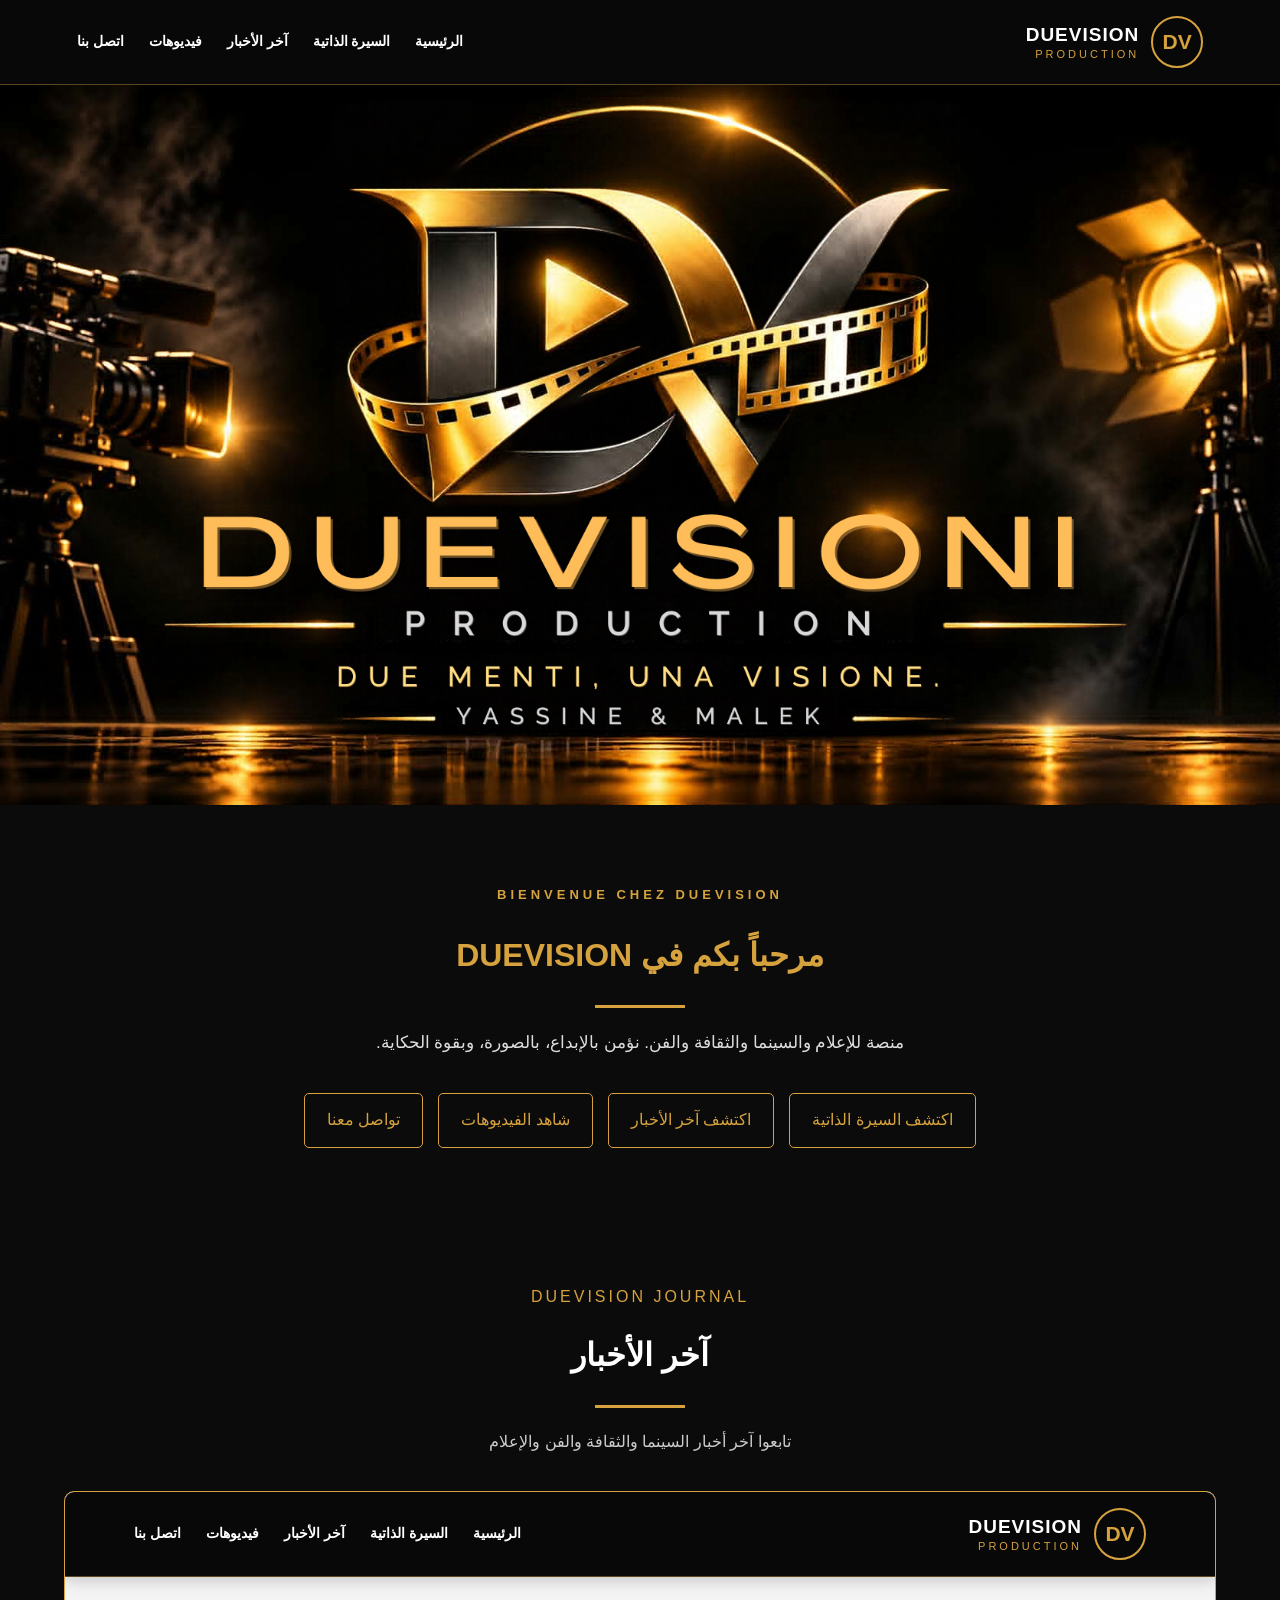
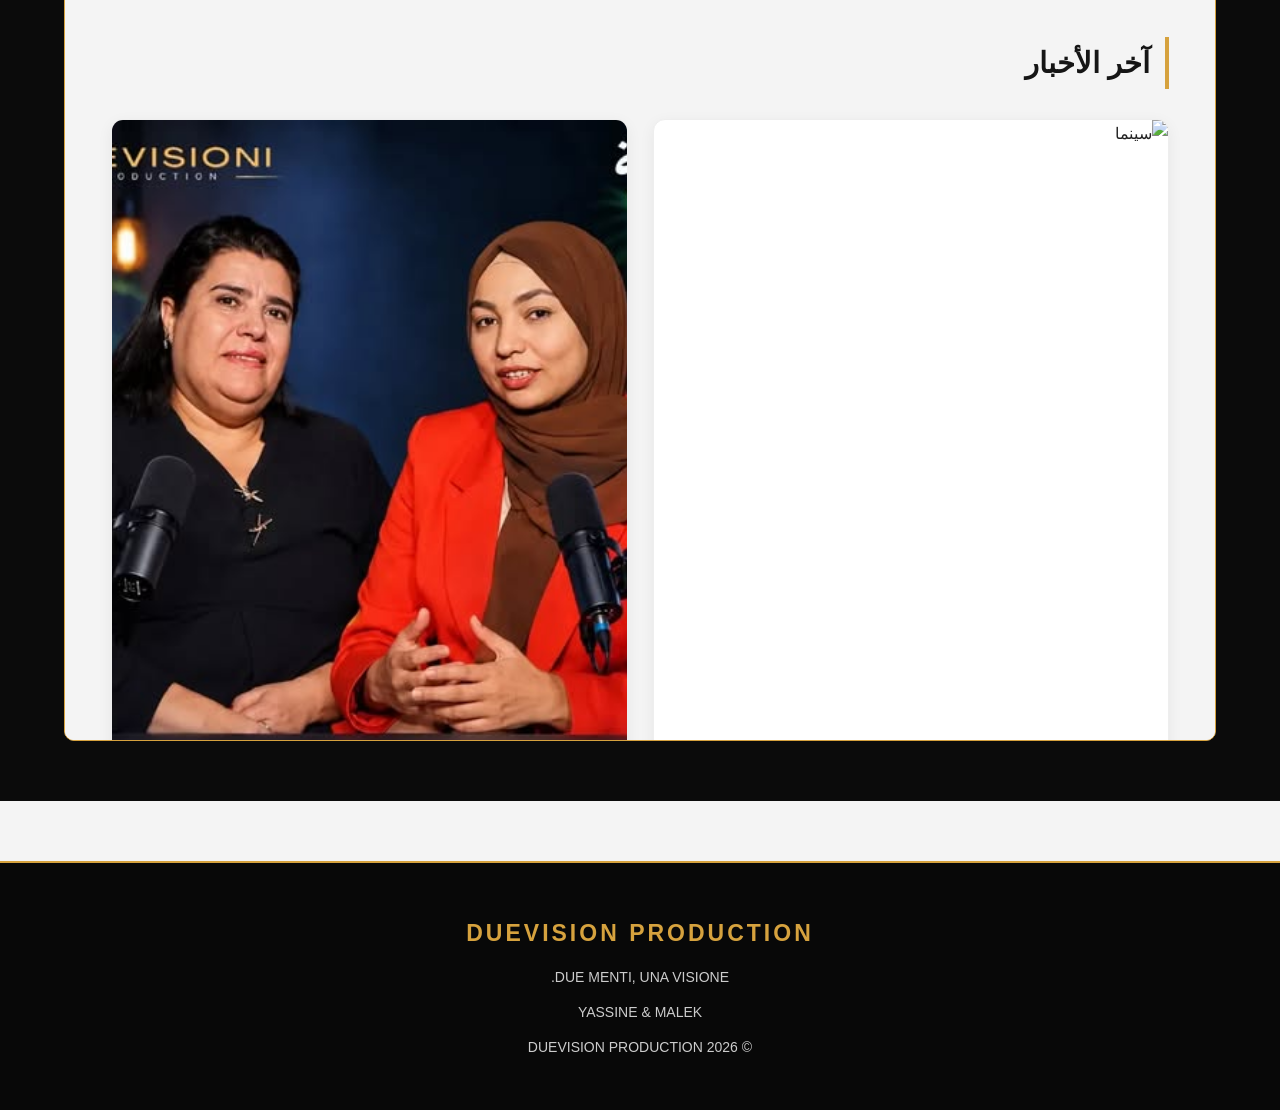
==== index.html @ 3718dbd9 "Add files via upload" ====
<!DOCTYPE html>
<html lang="en">
<head>
  <meta charset="UTF-8">
  <meta name="viewport" content="width=device-width, initial-scale=1.0">
  <title>DUEVISION PRODUCTION</title>
  <link rel="stylesheet" href="style.css">
  <link rel="icon" type="image/png" href="Sans titre.png">
</head>
<body>
  
</body>
</html>
<body>

<header class="topbar">
  <a class="brand" href="index.html">
    <span class="brand-mark">DV</span>
    <span class="brand-copy">
      <strong>DUEVISION</strong>
      <small>PRODUCTION</small>
    </span>
  </a>
  <nav class="nav" id="mainNav">
    <a href="index.html">الرئيسية</a>
    <a href="bio.html">السيرة الذاتية</a>
    <a href="news.html">آخر الأخبار</a>
    <a href="videos.html">فيديوهات</a>
    <a href="contact.html">اتصل بنا</a>
  </nav>
  <button class="menu-toggle" id="menuToggle">☰</button>
</header>


<!-- HERO PRINCIPAL -->
<section class="hero" id="home">

  <img
    src="duevision-logo.png.png"
    alt="DUEVISION PRODUCTION"
    class="hero-logo-image"
  >

</section>

<!-- WELCOME -->
<section class="welcome-section">

  <div class="welcome-content">

    <span class="welcome-label">BIENVENUE CHEZ DUEVISION</span>

    <h2>مرحباً بكم في DUEVISION</h2>

    <div class="gold-line"></div>

    <p>
      منصة للإعلام والسينما والثقافة والفن.
      نؤمن بالإبداع، بالصورة، وبقوة الحكاية.
    </p>

    <div class="welcome-buttons">

      <a href="bio.html">اكتشف السيرة الذاتية</a>

      <a href="news.html">اكتشف آخر الأخبار</a>

      <a href="videos.html">شاهد الفيديوهات</a>

      <a href="contact.html">تواصل معنا</a>

    </div>

  </div>

</section>

<!-- NEWS IFRAME -->
<section class="news-frame-section" id="news">

    <div class="news-frame-heading">
        <span>DUEVISION JOURNAL</span>
        <h2>آخر الأخبار</h2>
        <div class="gold-line"></div>
        <p>تابعوا آخر أخبار السينما والثقافة والفن والإعلام</p>
    </div>

    <iframe
        src="news.html"
        class="news-iframe"
        title="آخر أخبار DUEVISION"
        loading="lazy">
    </iframe>

</section>


<footer class="footer">
  <strong>DUEVISION PRODUCTION</strong>
  <p>DUE MENTI, UNA VISIONE.</p>
  <p>YASSINE &amp; MALEK</p>
  <p>© 2026 DUEVISION PRODUCTION</p>
</footer>

<script>
const menuToggle = document.getElementById('menuToggle');
const mainNav = document.getElementById('mainNav');

menuToggle.addEventListener('click', () => {
  mainNav.classList.toggle('open');
});
</script>

</body>
</html>
---- style.css ----
/* =====================================
   DUEVISION PRODUCTION
   PREMIUM MAIN STYLE
   BLACK & GOLD EDITION
===================================== */

/* RESET */
* {
  margin: 0;
  padding: 0;
  box-sizing: border-box;
}

html {
  scroll-behavior: smooth;
}

:root {
  --gold: #d6a23e;
  --gold-light: #ffc65c;
  --gold-dark: #ad7925;
  --black: #080808;
  --dark: #141414;
  --white: #ffffff;
  --gray: #777777;
  --light: #f4f4f4;
}

body {
  font-family: Arial, Tahoma, sans-serif;
  direction: rtl;
  background: var(--light);
  color: #222;
  line-height: 1.8;
}

/* =====================================
   HEADER
===================================== */

.topbar {
  width: 100%;
  min-height: 85px;
  padding: 12px 6%;
  background: var(--black);
  border-bottom: 1px solid rgba(214,162,62,.4);
  display: flex;
  align-items: center;
  justify-content: space-between;
  gap: 20px;
  position: sticky;
  top: 0;
  z-index: 1000;
  box-shadow: 0 3px 15px rgba(0,0,0,.2);
}

/* LOGO */

.brand,
.logo {
  display: flex;
  align-items: center;
  gap: 12px;
  text-decoration: none;
  color: var(--white);
}

.logo img {
  height: 65px;
  width: auto;
  object-fit: contain;
  display: block;
}

.brand-mark {
  width: 52px;
  height: 52px;
  border: 2px solid var(--gold);
  border-radius: 50%;
  display: flex;
  align-items: center;
  justify-content: center;
  color: var(--gold);
  font-size: 21px;
  font-weight: bold;
  flex-shrink: 0;
}

.brand-copy {
  display: flex;
  flex-direction: column;
  line-height: 1.3;
}

.brand-copy strong {
  font-size: 19px;
  letter-spacing: 1px;
  color: white;
}

.brand-copy small {
  color: var(--gold);
  font-size: 11px;
  letter-spacing: 3px;
}

/* NAVIGATION */

.nav {
  display: flex;
  align-items: center;
  gap: 25px;
}

.nav a {
  color: white;
  text-decoration: none;
  font-size: 14px;
  font-weight: 600;
  transition: .3s;
}

.nav a:hover {
  color: var(--gold-light);
}

/* MENU BUTTON */

.menu-toggle {
  display: none;
  background: transparent;
  color: var(--gold);
  border: 1px solid var(--gold);
  padding: 7px 12px;
  font-size: 24px;
  cursor: pointer;
  border-radius: 5px;
}

/* =====================================
   SEARCH
===================================== */

.search-box {
  padding: 15px 6%;
  background: #eeeeee;
  text-align: center;
}

.search-box input {
  width: 100%;
  max-width: 450px;
  padding: 12px 18px;
  border: 1px solid #ddd;
  border-radius: 25px;
  outline: none;
  font-family: inherit;
}

.search-box input:focus {
  border-color: var(--gold);
}

/* =====================================
   HERO
===================================== */

.hero {
  background: #000;
  padding: 0;
  min-height: auto;
  display: block;
  overflow: hidden;
  text-align: center;
}

.hero-logo-image {
  display: block;
  width: 100%;
  max-height: 750px;
  object-fit: contain;
  object-position: center;
  margin: auto;
}

/* HERO TEXT */

.hero-inner {
  max-width: 900px;
  margin: auto;
  padding: 50px 20px;
  color: white;
}

.hero h1 {
  font-size: 42px;
  letter-spacing: 3px;
  margin-bottom: 15px;
}

.hero p {
  color: #ddd;
  font-size: 17px;
  letter-spacing: 2px;
}

.hero-dv {
  width: 110px;
  height: 110px;
  border: 3px solid var(--gold);
  border-radius: 50%;
  display: inline-flex;
  align-items: center;
  justify-content: center;
  color: var(--gold);
  font-size: 43px;
  font-weight: bold;
}

.tagline {
  color: var(--gold);
  font-size: 21px;
  font-weight: bold;
  margin-top: 20px;
}

.hero-credit {
  margin-top: 15px;
}

/* =====================================
   WELCOME SECTION
===================================== */

.welcome-section {
  background: #0b0b0b;
  color: white;
  padding: 75px 20px;
  text-align: center;
}

.welcome-content {
  max-width: 900px;
  margin: auto;
}

.welcome-label {
  color: var(--gold);
  font-size: 13px;
  letter-spacing: 4px;
  font-weight: bold;
}

.welcome-section h2 {
  font-size: 32px;
  margin: 18px 0;
  color: var(--gold);
}

.gold-line {
  width: 90px;
  height: 3px;
  background: var(--gold);
  margin: 20px auto;
}

.welcome-section p {
  color: #ddd;
  font-size: 17px;
  margin-bottom: 35px;
}

.welcome-buttons {
  display: flex;
  justify-content: center;
  flex-wrap: wrap;
  gap: 15px;
}

.welcome-buttons a {
  display: inline-block;
  padding: 12px 22px;
  border: 1px solid var(--gold);
  border-radius: 5px;
  text-decoration: none;
  color: var(--gold);
  transition: .3s;
}

.welcome-buttons a:hover {
  background: var(--gold);
  color: #000;
}

/* =====================================
   MAIN CONTENT
===================================== */

.container {
  width: 92%;
  max-width: 1250px;
  margin: 60px auto;
}

.layout {
  display: grid;
  grid-template-columns: 2fr 1fr;
  gap: 30px;
}

/* SECTION TITLES */

.section-title {
  font-size: 29px;
  color: #151515;
  margin-bottom: 30px;
  padding-right: 15px;
  border-right: 4px solid var(--gold);
}

/* =====================================
   NEWS
===================================== */

.news-grid {
  display: grid;
  grid-template-columns: repeat(2, 1fr);
  gap: 25px;
}

.news-card {
  background: white;
  border: 1px solid #eee;
  border-radius: 12px;
  overflow: hidden;
  box-shadow: 0 4px 15px rgba(0,0,0,.06);
  transition: .35s;
}

.news-card:hover {
  transform: translateY(-7px);
  box-shadow: 0 12px 30px rgba(0,0,0,.13);
}

/* NEWS IMAGES */

.news-card img {
  width: 100%;
  aspect-ratio: 9 / 16;
  height: auto;
  object-fit: cover;
  display: block;
}

/* NEWS VIDEOS */

.news-card video {
  width: 100%;
  aspect-ratio: 16 / 9;
  height: auto;
  display: block;
  object-fit: contain;
  background: #000;
}

/* NEWS CONTENT */

.news-content {
  padding: 20px;
}

.category {
  color: var(--gold-dark);
  font-size: 13px;
  font-weight: bold;
}

.news-content h3 {
  font-size: 19px;
  margin: 10px 0;
  line-height: 1.6;
}

.news-content p {
  color: var(--gray);
  font-size: 14px;
}

.read-more {
  display: inline-block;
  margin-top: 15px;
  color: var(--gold-dark);
  text-decoration: none;
  font-weight: bold;
}

.read-more:hover {
  color: var(--black);
}

/* =====================================
   SIDEBAR
===================================== */

.side {
  display: flex;
  flex-direction: column;
  gap: 25px;
}

.panel {
  background: white;
  padding: 25px;
  border-radius: 12px;
  border-top: 3px solid var(--gold);
  box-shadow: 0 4px 15px rgba(0,0,0,.06);
}

.panel h2 {
  font-size: 21px;
  margin-bottom: 20px;
  border-bottom: 2px solid var(--gold);
  padding-bottom: 10px;
  color: #151515;
}

.bio-photo {
  width: 100%;
  max-width: 250px;
  height: 250px;
  object-fit: cover;
  border-radius: 10px;
  display: block;
  margin: 0 auto 20px;
}

/* QUICK LINKS */

.quick-links {
  display: flex;
  flex-direction: column;
  gap: 12px;
}

.quick-links a {
  text-decoration: none;
  color: #333;
  padding: 9px;
  border-bottom: 1px solid #eee;
  transition: .3s;
}

.quick-links a:hover {
  color: var(--gold-dark);
  padding-right: 15px;
}

/* CATEGORIES */

.categories {
  display: flex;
  flex-wrap: wrap;
  gap: 10px;
}

.categories a {
  background: var(--black);
  color: var(--gold);
  padding: 7px 12px;
  text-decoration: none;
  font-size: 12px;
  border-radius: 5px;
  transition: .3s;
}

.categories a:hover {
  background: var(--gold);
  color: white;
}

/* SOCIALS */

.socials {
  display: flex;
  justify-content: center;
  gap: 12px;
  margin-top: 20px;
}

.socials a {
  width: 38px;
  height: 38px;
  background: var(--black);
  color: var(--gold);
  display: flex;
  align-items: center;
  justify-content: center;
  border-radius: 50%;
  text-decoration: none;
  font-weight: bold;
  transition: .3s;
}

.socials a:hover {
  background: var(--gold);
  color: black;
}

/* =====================================
   CONTACT FORM
===================================== */

.contact-section {
  max-width: 850px;
  margin: 60px auto;
  padding: 40px;
  background: white;
  border-radius: 15px;
  border-top: 4px solid var(--gold);
  box-shadow: 0 5px 30px rgba(0,0,0,.08);
}

.contact-intro {
  text-align: center;
  color: var(--gray);
  margin-bottom: 35px;
}

.contact-form {
  display: grid;
  grid-template-columns: 1fr 1fr;
  gap: 22px;
}

.form-group {
  display: flex;
  flex-direction: column;
  gap: 9px;
}

.form-group.full {
  grid-column: 1 / -1;
}

.form-group label {
  font-weight: bold;
  color: #333;
}

.form-group input,
.form-group select,
.form-group textarea {
  width: 100%;
  padding: 14px;
  border: 1px solid #ddd;
  border-radius: 8px;
  font-family: inherit;
  font-size: 15px;
  outline: none;
  background: #fafafa;
}

.form-group input:focus,
.form-group select:focus,
.form-group textarea:focus {
  border-color: var(--gold);
  background: white;
}

.form-group textarea {
  min-height: 160px;
  resize: vertical;
}

.submit-btn {
  grid-column: 1 / -1;
  padding: 16px;
  border: none;
  border-radius: 8px;
  background: var(--gold);
  color: white;
  font-size: 17px;
  font-weight: bold;
  cursor: pointer;
  transition: .3s;
}

.submit-btn:hover {
  background: var(--gold-dark);
  transform: translateY(-2px);
}

.contact-info {
  text-align: center;
  margin-top: 35px;
  padding-top: 25px;
  border-top: 1px solid #eee;
}

.contact-info a {
  color: var(--gold-dark);
  text-decoration: none;
  font-weight: bold;
}

.contact-socials {
  text-align: center;
  margin-top: 20px;
}

.contact-socials a {
  display: inline-block;
  margin: 8px;
  padding: 10px 15px;
  color: white;
  background: var(--black);
  border-radius: 6px;
  text-decoration: none;
  transition: .3s;
}

.contact-socials a:hover {
  background: var(--gold);
  color: black;
}

/* =====================================
   FOOTER
===================================== */

.footer {
  background: var(--black);
  color: white;
  text-align: center;
  padding: 50px 20px;
  margin-top: 60px;
  border-top: 2px solid var(--gold);
}

.footer strong {
  color: var(--gold);
  font-size: 23px;
  letter-spacing: 3px;
}

.footer p {
  margin-top: 10px;
  color: #ccc;
  font-size: 14px;
}

/* =====================================
   RESPONSIVE TABLET
===================================== */

@media (max-width: 900px) {
  .layout {
    grid-template-columns: 1fr;
  }

  .nav {
    gap: 12px;
  }

  .hero h1 {
    font-size: 32px;
  }
}

/* =====================================
   RESPONSIVE MOBILE
===================================== */

@media (max-width: 700px) {

  .topbar {
    min-height: 75px;
    padding: 10px 4%;
  }

  .logo img {
    height: 48px;
  }

  .menu-toggle {
    display: block;
  }

  .nav {
    display: none;
    position: absolute;
    top: 75px;
    right: 0;
    width: 100%;
    background: var(--black);
    flex-direction: column;
    align-items: stretch;
    padding: 20px;
    gap: 15px;
  }

  .nav.open {
    display: flex;
  }

  .nav a {
    padding: 10px;
    border-bottom: 1px solid #333;
  }

  .hero-logo-image {
    width: 100%;
    height: auto;
    max-height: none;
  }

  .hero h1 {
    font-size: 25px;
  }

  .hero p {
    font-size: 13px;
  }

  .hero-dv {
    width: 85px;
    height: 85px;
    font-size: 33px;
  }

  .welcome-section {
    padding: 50px 18px;
  }

  .welcome-section h2 {
    font-size: 24px;
  }

  .welcome-buttons {
    flex-direction: column;
  }

  .welcome-buttons a {
    width: 100%;
  }

  .container {
    width: 94%;
    margin: 35px auto;
  }

  .news-grid {
    grid-template-columns: 1fr;
  }

  .contact-section {
    margin: 25px auto;
    padding: 22px;
  }

  .contact-form {
    grid-template-columns: 1fr;
  }

  .form-group.full,
  .submit-btn {
    grid-column: 1;
  }

  .section-title {
    font-size: 24px;
  }
}

/* =====================================
   END - DUEVISION PRODUCTION
===================================== */

/* NEWS IFRAME */

.news-frame-section {
    background: #0b0b0b;
    padding: 60px 5%;
    text-align: center;
}

.news-frame-heading {
    margin-bottom: 35px;
}

.news-frame-heading span {
    color: #d6a23e;
    letter-spacing: 3px;
}

.news-frame-heading h2 {
    color: white;
    font-size: 32px;
    margin: 15px 0;
}

.news-frame-heading p {
    color: #ccc;
}

.news-iframe {
    display: block;
    width: 100%;
    max-width: 1400px;
    height: 850px;
    margin: auto;
    border: 1px solid #d6a23e;
    border-radius: 10px;
    background: white;
}

@media(max-width: 700px) {
    .news-iframe {
        height: 1100px;
    }
}
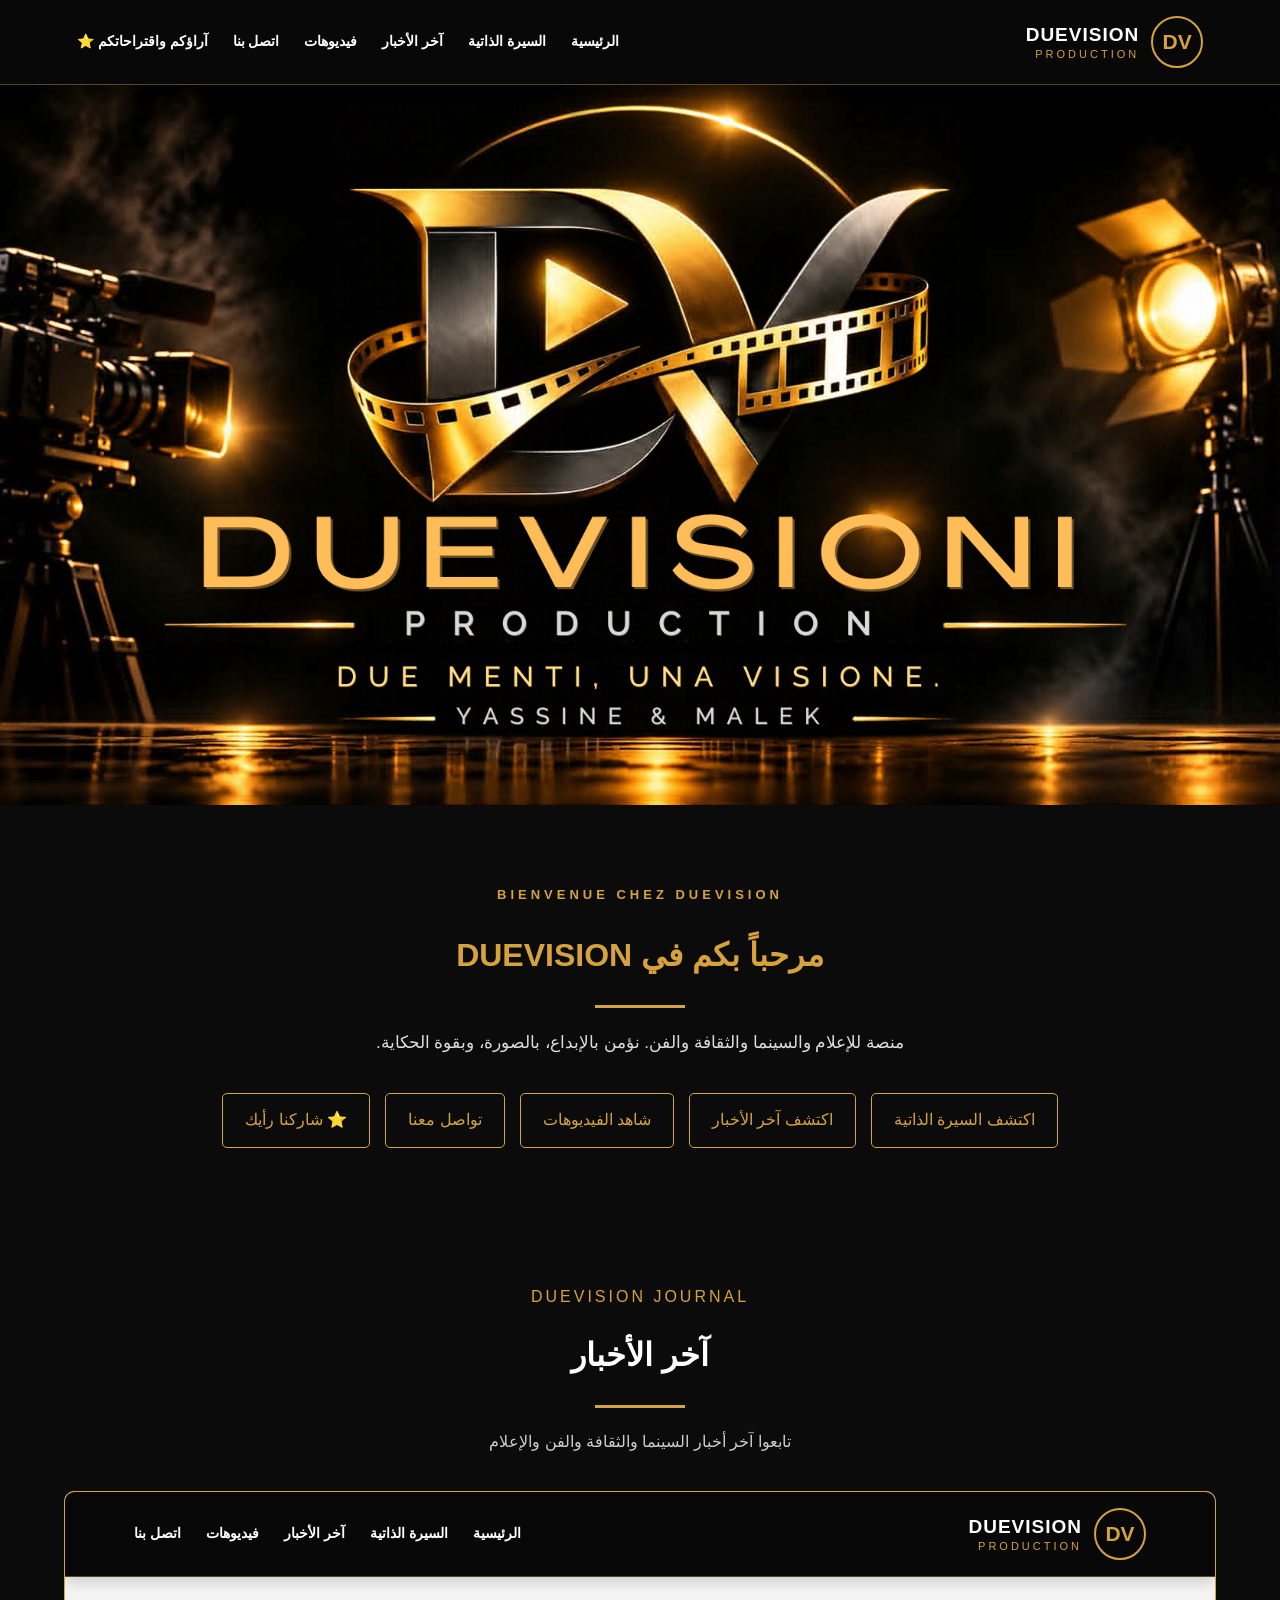
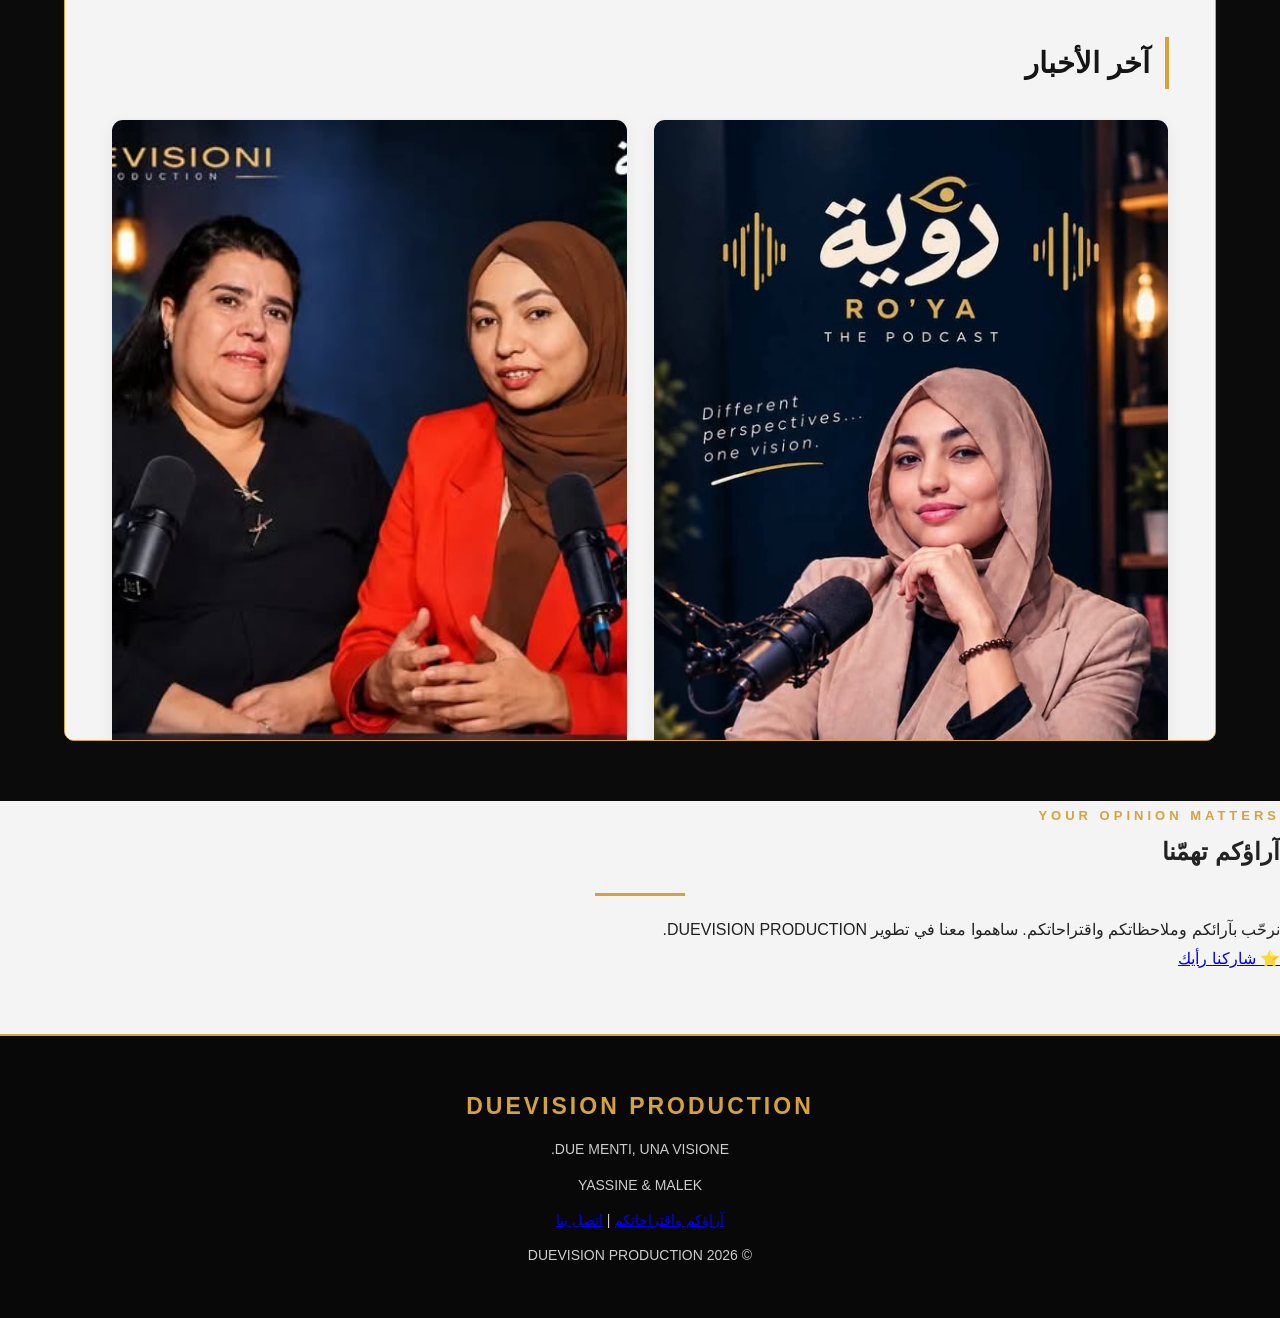
==== commit 09d6989a: "Update index.html" ====
--- a/index.html
+++ b/index.html
@@ -1,34 +1,43 @@
+
 <!DOCTYPE html>
-<html lang="en">
+<html lang="ar" dir="rtl">
 <head>
   <meta charset="UTF-8">
   <meta name="viewport" content="width=device-width, initial-scale=1.0">
+
   <title>DUEVISION PRODUCTION</title>
+
+  <meta name="description" content="DUEVISION PRODUCTION - الإعلام والسينما والثقافة والفن">
+
   <link rel="stylesheet" href="style.css">
   <link rel="icon" type="image/png" href="Sans titre.png">
 </head>
-<body>
-  
-</body>
-</html>
+
 <body>
 
+<!-- HEADER -->
 <header class="topbar">
+
   <a class="brand" href="index.html">
     <span class="brand-mark">DV</span>
+
     <span class="brand-copy">
       <strong>DUEVISION</strong>
       <small>PRODUCTION</small>
     </span>
   </a>
+
   <nav class="nav" id="mainNav">
     <a href="index.html">الرئيسية</a>
     <a href="bio.html">السيرة الذاتية</a>
     <a href="news.html">آخر الأخبار</a>
     <a href="videos.html">فيديوهات</a>
     <a href="contact.html">اتصل بنا</a>
+    <a href="feedback.html">آراؤكم واقتراحاتكم ⭐</a>
   </nav>
+
   <button class="menu-toggle" id="menuToggle">☰</button>
+
 </header>
 
 
@@ -42,6 +51,7 @@
   >
 
 </section>
+
 
 <!-- WELCOME -->
 <section class="welcome-section">
@@ -69,39 +79,86 @@
 
       <a href="contact.html">تواصل معنا</a>
 
+      <a href="feedback.html">⭐ شاركنا رأيك</a>
+
     </div>
 
   </div>
 
 </section>
 
+
 <!-- NEWS IFRAME -->
 <section class="news-frame-section" id="news">
 
-    <div class="news-frame-heading">
-        <span>DUEVISION JOURNAL</span>
-        <h2>آخر الأخبار</h2>
-        <div class="gold-line"></div>
-        <p>تابعوا آخر أخبار السينما والثقافة والفن والإعلام</p>
-    </div>
+  <div class="news-frame-heading">
 
-    <iframe
-        src="news.html"
-        class="news-iframe"
-        title="آخر أخبار DUEVISION"
-        loading="lazy">
-    </iframe>
+    <span>DUEVISION JOURNAL</span>
+
+    <h2>آخر الأخبار</h2>
+
+    <div class="gold-line"></div>
+
+    <p>تابعوا آخر أخبار السينما والثقافة والفن والإعلام</p>
+
+  </div>
+
+  <iframe
+    src="news.html"
+    class="news-iframe"
+    title="آخر أخبار DUEVISION"
+    loading="lazy">
+  </iframe>
 
 </section>
 
 
+<!-- FEEDBACK SECTION -->
+<section class="feedback-home">
+
+  <div class="feedback-home-content">
+
+    <span class="welcome-label">YOUR OPINION MATTERS</span>
+
+    <h2>آراؤكم تهمّنا</h2>
+
+    <div class="gold-line"></div>
+
+    <p>
+      نرحّب بآرائكم وملاحظاتكم واقتراحاتكم.
+      ساهموا معنا في تطوير DUEVISION PRODUCTION.
+    </p>
+
+    <a href="feedback.html" class="feedback-button">
+      ⭐ شاركنا رأيك
+    </a>
+
+  </div>
+
+</section>
+
+
+<!-- FOOTER -->
 <footer class="footer">
+
   <strong>DUEVISION PRODUCTION</strong>
+
   <p>DUE MENTI, UNA VISIONE.</p>
+
   <p>YASSINE &amp; MALEK</p>
+
+  <p>
+    <a href="feedback.html">آراؤكم واقتراحاتكم</a>
+    |
+    <a href="contact.html">اتصل بنا</a>
+  </p>
+
   <p>© 2026 DUEVISION PRODUCTION</p>
+
 </footer>
 
+
+<!-- MOBILE MENU -->
 <script>
 const menuToggle = document.getElementById('menuToggle');
 const mainNav = document.getElementById('mainNav');
--- a/style.css
+++ b/style.css
@@ -121,7 +121,8 @@
   transition: .3s;
 }
 
-.nav a:hover {
+.nav a:hover,
+.nav a.active {
   color: var(--gold-light);
 }
 
@@ -183,8 +184,6 @@
   object-position: center;
   margin: auto;
 }
-
-/* HERO TEXT */
 
 .hero-inner {
   max-width: 900px;
@@ -320,7 +319,7 @@
 }
 
 /* =====================================
-   NEWS
+   NEWS GRID
 ===================================== */
 
 .news-grid {
@@ -353,7 +352,38 @@
   display: block;
 }
 
-/* NEWS VIDEOS */
+/* =====================================
+   VIDEO - VERTICAL 9:16
+   FACEBOOK REELS / TIKTOK STYLE
+===================================== */
+
+.video-wrapper {
+  width: 100%;
+  max-width: 420px;
+  aspect-ratio: 9 / 16;
+  position: relative;
+  overflow: hidden;
+  background: #000;
+  border-radius: 12px 12px 0 0;
+  margin: 0 auto;
+}
+
+.video-wrapper iframe,
+.video-wrapper video {
+  position: absolute;
+  inset: 0;
+  width: 100%;
+  height: 100%;
+  border: none;
+  display: block;
+}
+
+.video-wrapper video {
+  object-fit: contain;
+  background: #000;
+}
+
+/* NORMAL VIDEO */
 
 .news-card video {
   width: 100%;
@@ -364,7 +394,7 @@
   background: #000;
 }
 
-/* NEWS CONTENT */
+/* VIDEO CONTENT */
 
 .news-content {
   padding: 20px;
@@ -626,6 +656,46 @@
 }
 
 /* =====================================
+   NEWS IFRAME
+===================================== */
+
+.news-frame-section {
+  background: #0b0b0b;
+  padding: 60px 5%;
+  text-align: center;
+}
+
+.news-frame-heading {
+  margin-bottom: 35px;
+}
+
+.news-frame-heading span {
+  color: var(--gold);
+  letter-spacing: 3px;
+}
+
+.news-frame-heading h2 {
+  color: white;
+  font-size: 32px;
+  margin: 15px 0;
+}
+
+.news-frame-heading p {
+  color: #ccc;
+}
+
+.news-iframe {
+  display: block;
+  width: 100%;
+  max-width: 1400px;
+  height: 850px;
+  margin: auto;
+  border: 1px solid var(--gold);
+  border-radius: 10px;
+  background: white;
+}
+
+/* =====================================
    FOOTER
 ===================================== */
 
@@ -655,6 +725,7 @@
 ===================================== */
 
 @media (max-width: 900px) {
+
   .layout {
     grid-template-columns: 1fr;
   }
@@ -666,6 +737,7 @@
   .hero h1 {
     font-size: 32px;
   }
+
 }
 
 /* =====================================
@@ -754,6 +826,12 @@
     grid-template-columns: 1fr;
   }
 
+  .video-wrapper {
+    max-width: 100%;
+    width: 100%;
+    aspect-ratio: 9 / 16;
+  }
+
   .contact-section {
     margin: 25px auto;
     padding: 22px;
@@ -771,52 +849,13 @@
   .section-title {
     font-size: 24px;
   }
+
+  .news-iframe {
+    height: 1100px;
+  }
+
 }
 
 /* =====================================
    END - DUEVISION PRODUCTION
 ===================================== */
-
-/* NEWS IFRAME */
-
-.news-frame-section {
-    background: #0b0b0b;
-    padding: 60px 5%;
-    text-align: center;
-}
-
-.news-frame-heading {
-    margin-bottom: 35px;
-}
-
-.news-frame-heading span {
-    color: #d6a23e;
-    letter-spacing: 3px;
-}
-
-.news-frame-heading h2 {
-    color: white;
-    font-size: 32px;
-    margin: 15px 0;
-}
-
-.news-frame-heading p {
-    color: #ccc;
-}
-
-.news-iframe {
-    display: block;
-    width: 100%;
-    max-width: 1400px;
-    height: 850px;
-    margin: auto;
-    border: 1px solid #d6a23e;
-    border-radius: 10px;
-    background: white;
-}
-
-@media(max-width: 700px) {
-    .news-iframe {
-        height: 1100px;
-    }
-}
